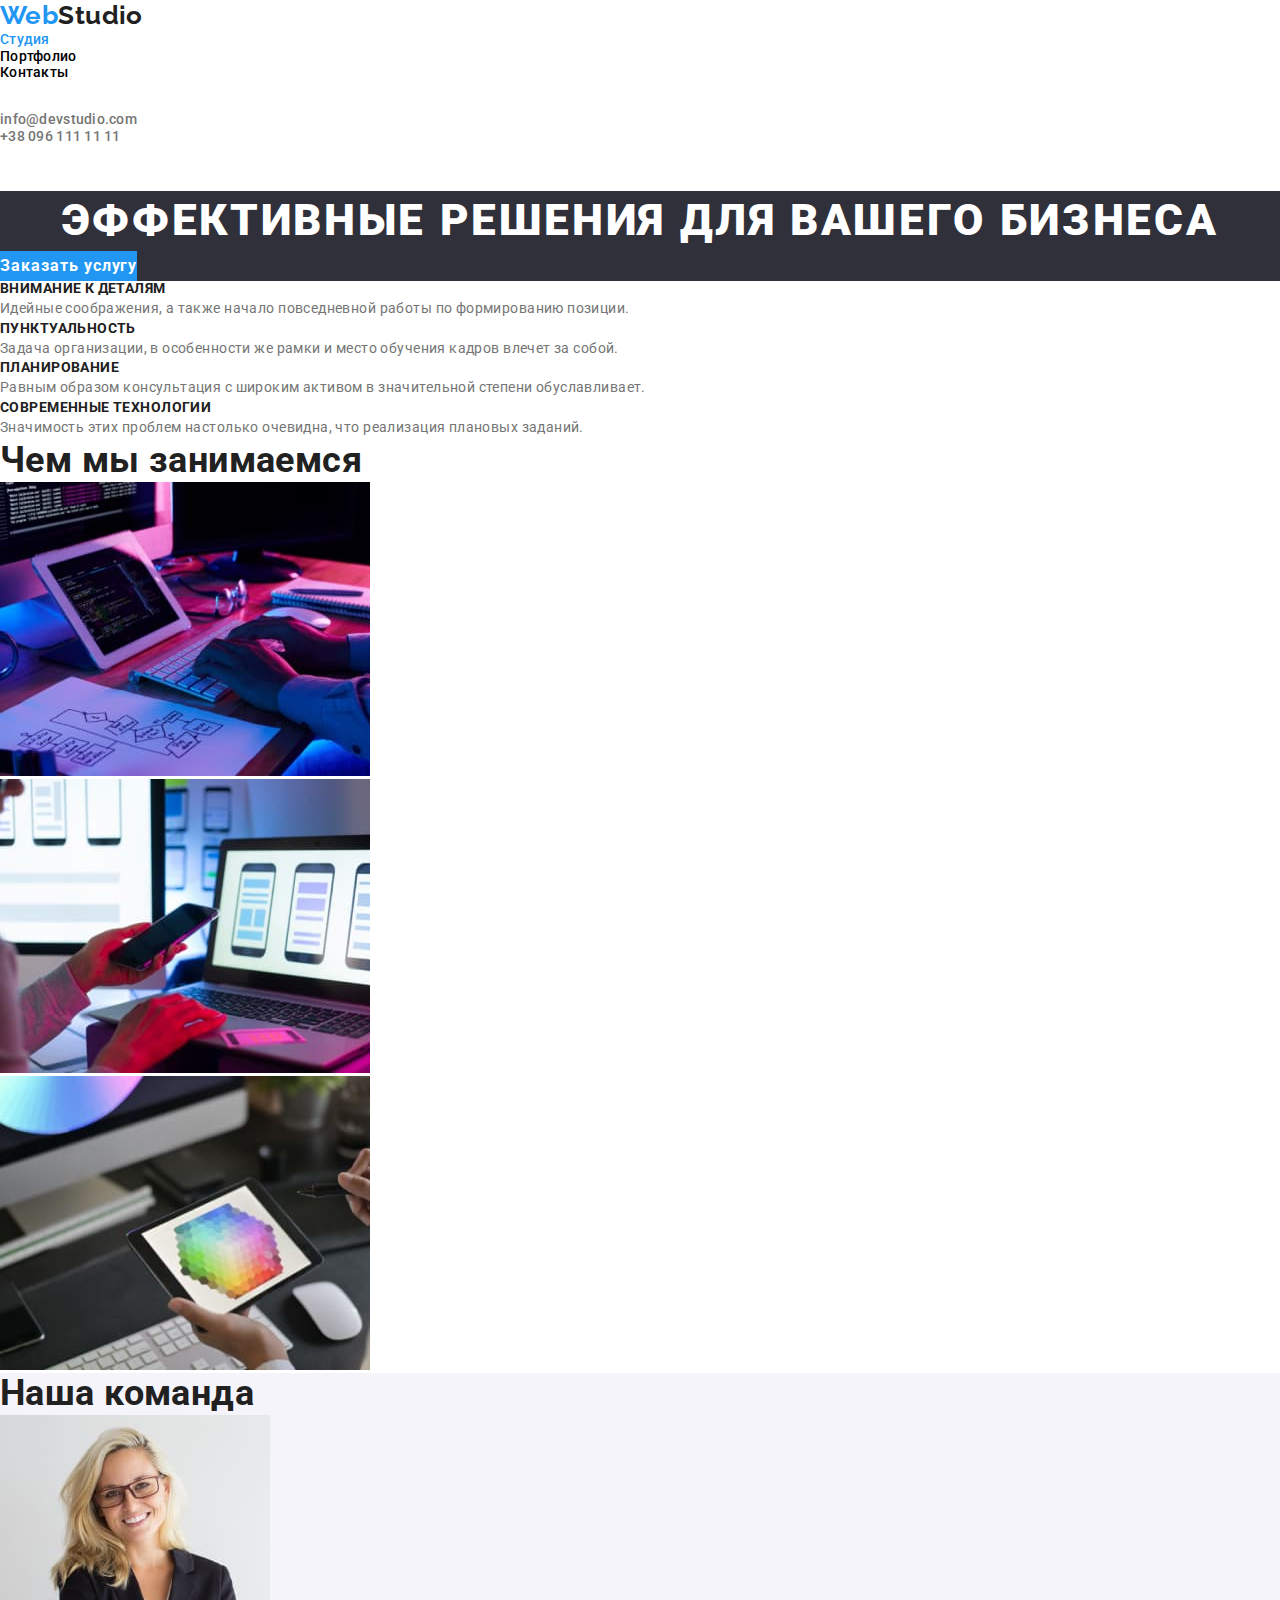
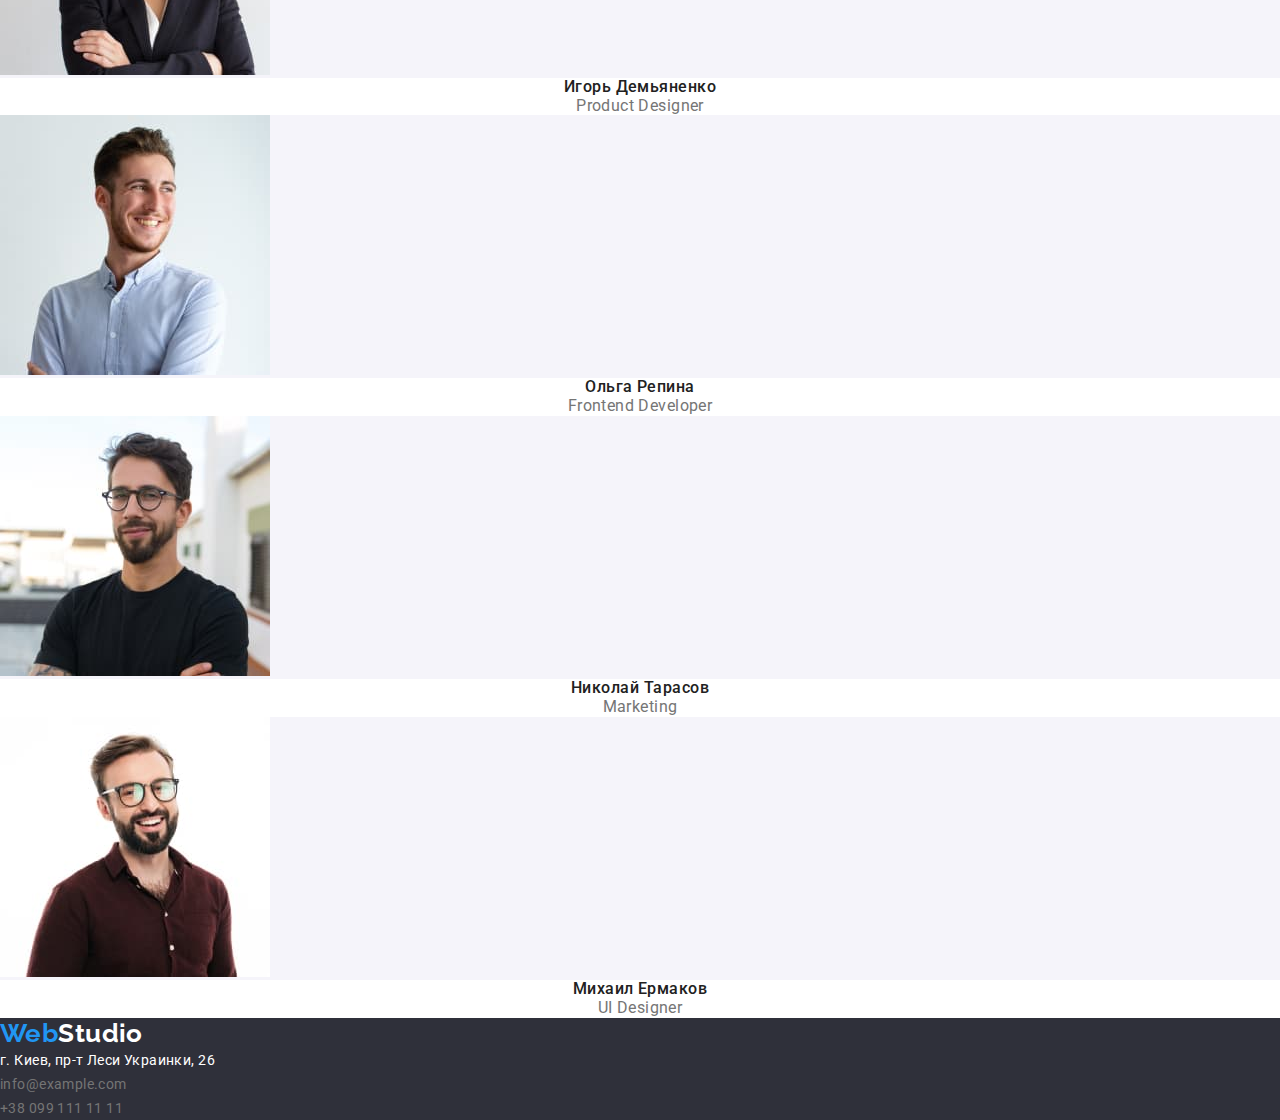
==== index.html @ c252e7d4 "Initial commit" ====
<!DOCTYPE html>
<html lang="ru">
<head>
    <meta charset="UTF-8">
    <meta http-equiv="X-UA-Compatible" content="IE=edge">
    <meta name="viewport" content="width=device-width, initial-scale=1.0">
   <link rel="preconnect" href="https://fonts.googleapis.com">
<link rel="preconnect" href="https://fonts.gstatic.com" crossorigin>
<link href="https://fonts.googleapis.com/css2?family=Raleway:wght@700&family=Roboto:wght@400;500;700;900&display=swap" rel="stylesheet">
    
     <title>Document</title>
     
     <link rel="stylesheet" href="https://cdnjs.cloudflare.com/ajax/libs/modern-normalize/1.1.0/modern-normalize.min.css" integrity="sha512-wpPYUAdjBVSE4KJnH1VR1HeZfpl1ub8YT/NKx4PuQ5NmX2tKuGu6U/JRp5y+Y8XG2tV+wKQpNHVUX03MfMFn9Q==" crossorigin="anonymous" referrerpolicy="no-referrer" />

    <link rel="stylesheet" href="./css/styles.css">
</head>
<body>
    <!--Header-->
    <header class="header">
                <a class="header-logo link" href="./index.html">Web<span class="logo-accent">Studio</span></a>

                <nav class="header-navigation">
                    <ul class="header-list">
                        <li class="header-item"><a class="header-link link current" href="./index.html">Студия</a></li>
                        <li class="header-item color"><a class="header-link link" href="./portfolio.html">Портфолио</a></li>
                        <li class="header-item"><a class="header-link link" href="#">Контакты</a></li>
                    </ul>
                </nav>

                <ul class="header-list">
                    <li class="header-item"><a class="header-link link contacts" href="mailto:info@devstudio.com">info@devstudio.com</a></li>
                    <li class="header-item"><a class="header-link link contacts" href="tel:+380961111111">+38 096 111 11 11</a></li>
                </ul>
    </header>

    <main>
        
        <!-- Section Hero -->
        <section class="hero">
            <h1 class="hero-title">Эффективные решения для вашего бизнеса</h1>
            <button class="hero-btn" type="button">Заказать услугу</button>
        </section>

        <!-- Section about -->
        <section class="about">
            <h2 class="visually-hidden">Преимущества</h2>
            <ul class="about-list">
                <li class="about-item">
                    <h3 class="about-title">Внимание к деталям</h3>
                    <p class="about-text">Идейные соображения, а также начало повседневной работы по формированию позиции.</p>
                </li>
                <li class="about-item">
                    <h3 class="about-title">Пунктуальность</h3>
                    <p class="about-text">Задача организации, в особенности же рамки и место обучения кадров влечет за собой.</p>
                </li>
                <li class="about-item">
                    <h3 class="about-title">Планирование</h3>
                    <p class="about-text">Равным образом консультация с широким активом в значительной степени обуславливает.</p>
                </li>
                <li class="about-item">
                    <h3 class="about-title">Современные технологии</h3>
                    <p class="about-text">Значимость этих проблем настолько очевидна, что реализация плановых заданий.</p>
                </li>
            </ul>
            </section>
      
            <section class="activity">
            <!-- About what we do -->
            <h2 class="activity-title">Чем мы занимаемся</h2>
            <ul class="activity-list">
                <li class="activity-item"><img src="./images/box_1.jpg" alt="cxema" width="370"></li>
                <li class="activity-item"><img src="./images/box_2.jpg" alt="phone" width="370"></li>
                <li class="activity-item"><img src="./images/box_3.jpg" alt="colors" width="370"></li>
            </ul>
        </section>

        <!-- Masters -->
        <section class="masters">
            <h2 class="masters-title">Наша команда</h2>
            <ul class="masters-list">
                <li class="masters-item">
                    <img src="./images/img_1.jpg" alt="Игорь Демьяненко" width="270">
                    <h3 class="masters-item-title">Игорь Демьяненко</h3>
                    <p class="masters-item-text" lang="en">Product Designer</p>
                </li>
                <li class="masters-item">
                    <img src="./images/img_2.jpg" alt="Ольга Репина" width="270">
                    <h3 class="masters-item-title">Ольга Репина</h3>
                    <p class="masters-item-text" lang="en">Frontend Developer</p>
                </li>
                <li class="masters-item">
                    <img src="./images/img_3.jpg" alt="Николай Тарасов" width="270">
                    <h3 class="masters-item-title">Николай Тарасов</h3>
                    <p class="masters-item-text" lang="en">Marketing</p>
                </li>
                <li class="masters-item">
                    <img src="./images/img_4.jpg" alt="Михаил Ермаков" width="270">
                    <h3 class="masters-item-title">Михаил Ермаков</h3>
                    <p class="masters-item-text">UI Designer</p>
                </li>
            </ul>
        </section>
    </main>

    <footer class="footer">
          <a class="header-logo" href="#">
               Web<span class="footer-logo">Studio</span></a>
                
               <address class="address">

                <ul class="address-list">
                    <li class="address-item">г. Киев, пр-т Леси Украинки, 26</li>
                    <li class="address-item"><a class="link-mail link-color" href="mailto:info@example.com">info@example.com</a></li>
                    <li class="address-item"><a class="link-tel link-color" href="tel:+380991111111">+38 099 111 11 11</a></li>
                </ul>
            </address>
    </footer>
 

    
</body>
</html>
---- css/styles.css ----
*,
*::after,
*::before{
    margin: 0;
    padding: 0;
    box-sizing: border-box;
}

a{
    text-decoration: none;
}

ul li {
    list-style: none;
}

button{
    border: none;
}

/* img{
display: block;
width: 100%;
height: auto; 
} */



/* // Спрятанные элементы */
.visually-hidden {
  position: absolute;
  width: 1px;
  height: 1px;
  margin: -1px;
  border: 0;
  padding: 0;

  white-space: nowrap;
  clip-path: inset(100%);
  clip: rect(0 0 0 0);
  overflow: hidden;
}

/* ----------RESET---Скидання стилів--------*/

p, h1, h2, h3, h4, h5, h6 {
    margin: 0;
    box-sizing: border-box;
}
ul, ol {
    margin: 0;
    padding-left: 0;
}
button {
    cursor: pointer;
    font-family: inherit;
}
/*--------------------------------------*/
:root {
    --main-color: #757575;
    --title-color: #212121;
    --accent-color: #2196F3;
    --focus-color: #FFFFFF;
}

body {
    font-family: "Roboto", sans-serif;
    letter-spacing: 0.03em;
    color: var(--main-color);
    font-size: 14px;
}

.list {
    list-style: none;
}





.header-list {
width: 1600px;
height: 80px;
left: 0px;
top: 0px;

}

.header-logo {
font-family: "Raleway", sans-serif;
font-weight: 700;
font-size: 26px;
line-height: 1.19;
color: #2196F3;
}

.logo-accent {color: var(--title-color);}

.header-item {
font-family: 'Roboto';
font-weight: 500;
font-size: 14px;
line-height: 1.19;
letter-spacing: 0.02em;
color: #2196F3;
}

.header-link{
    color: #000;
}

.header-link:hover,
 .header-link:focus {
    color: var(--accent-color);
}

.current {
    color: var(--accent-color);
}

.contacts {
    color: var(--main-color);
}


/*-----------MAIN-----Section Hero-----*/


.hero {
    background-color: #2F303A;
}

.hero-title {
font-weight: 900;
font-size: 44px;
line-height: 1.36;
text-align: center;
letter-spacing: 0.06em;
text-transform: uppercase;
color: var(--focus-color);
}

/*----BUTTON------*/
.hero-btn {
background: #2196F3;
font-weight: 700;
font-size: 16px;
line-height: 1.87;
text-align: center;
letter-spacing: 0.06em;
color: #FFFFFF;

}
        
.hero-btn:hover {
    background-color: #188CE8;
}
.hero-btn {
    cursor: pointer;
}
/*------Section about ----*/

.about-title {
font-weight: 700;
font-size: 14px;
line-height: 1.14;
text-transform: uppercase;
color: var(--title-color);
}

.about-text {
font-size: 14px;
line-height: 1.71;
color: var(--main-color)
}

/*-------Activity-------*/
.activity-title, .masters-title {
font-weight: 700;
font-size: 36px;
line-height: 1.16;
color: var(--title-color);
}

/*--------- Masters --*/
.masters {
    background-color: #F5F4FA;
}


.masters-item-title {
font-weight: 500;
font-size: 16px;
line-height: 1.18;
text-align: center;
letter-spacing: 0.03em;
color: var(--title-color);
background-color: var(--focus-color);


}
.masters-item-text {
    font-size: 16px;
    line-height: 1.18;
    text-align: center;
        color: var(--main-color);
        background-color: var(--focus-color);
}

/*------FOOTER------*/

.footer {
    background: #2F303A;
}

.footer-logo {
    color: var(--focus-color);
}

.address-item, .link-mail, .link-tel {
font-size: 14px;
line-height: 1.71;
color: #FFFFFF;
font-style: normal;
}
 
.link-color {
color: var(--main-color);
}

.address-item:hover, .address-item:focus,
.link-color:hover, .link-color:focus {
    color: var(--accent-color);
}


/*-------------PORTFOLIO--2------------*/

.roster {
    background-color: #F5F4FA;
}

.roster-btn {
font-family: "Roboto", sans-serif;
font-weight: 500;
font-size: 16px;
line-height: 1.6;
text-align: center;
color: var(--title-color);
}
.roster-btn:hover, .roster-btn:focus {
    background-color: var(--accent-color);
    color: var(--focus-color)
}

.roster-btn {
    cursor: pointer;
}
.current-btn {
    color: var(--focus-color);
    background-color: var(--accent-color);
}

.images-title {
font-weight: 700;
font-size: 18px;
line-height: 2;
letter-spacing: 0.06em;
color: var(--title-color);

}

.images-text {
font-size: 16px;
line-height: 1.87;
color: var(--main-color);
}
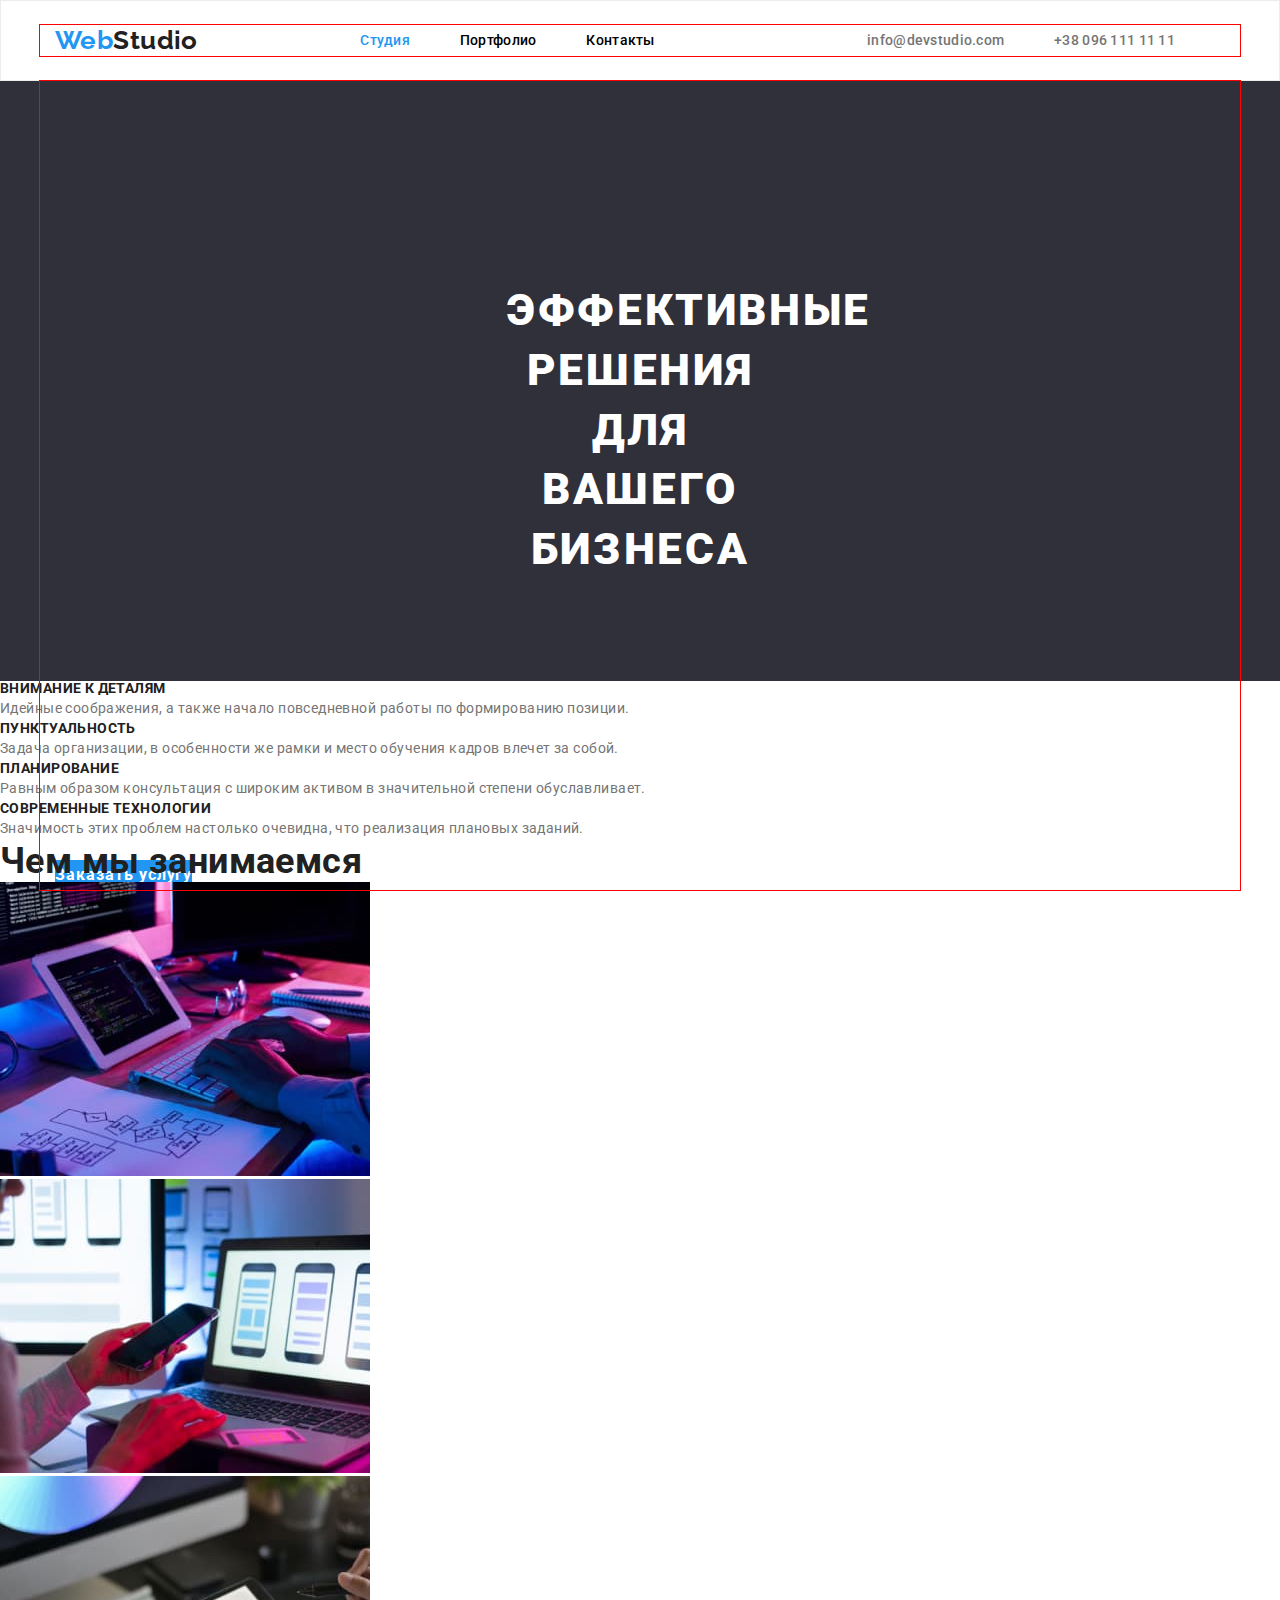
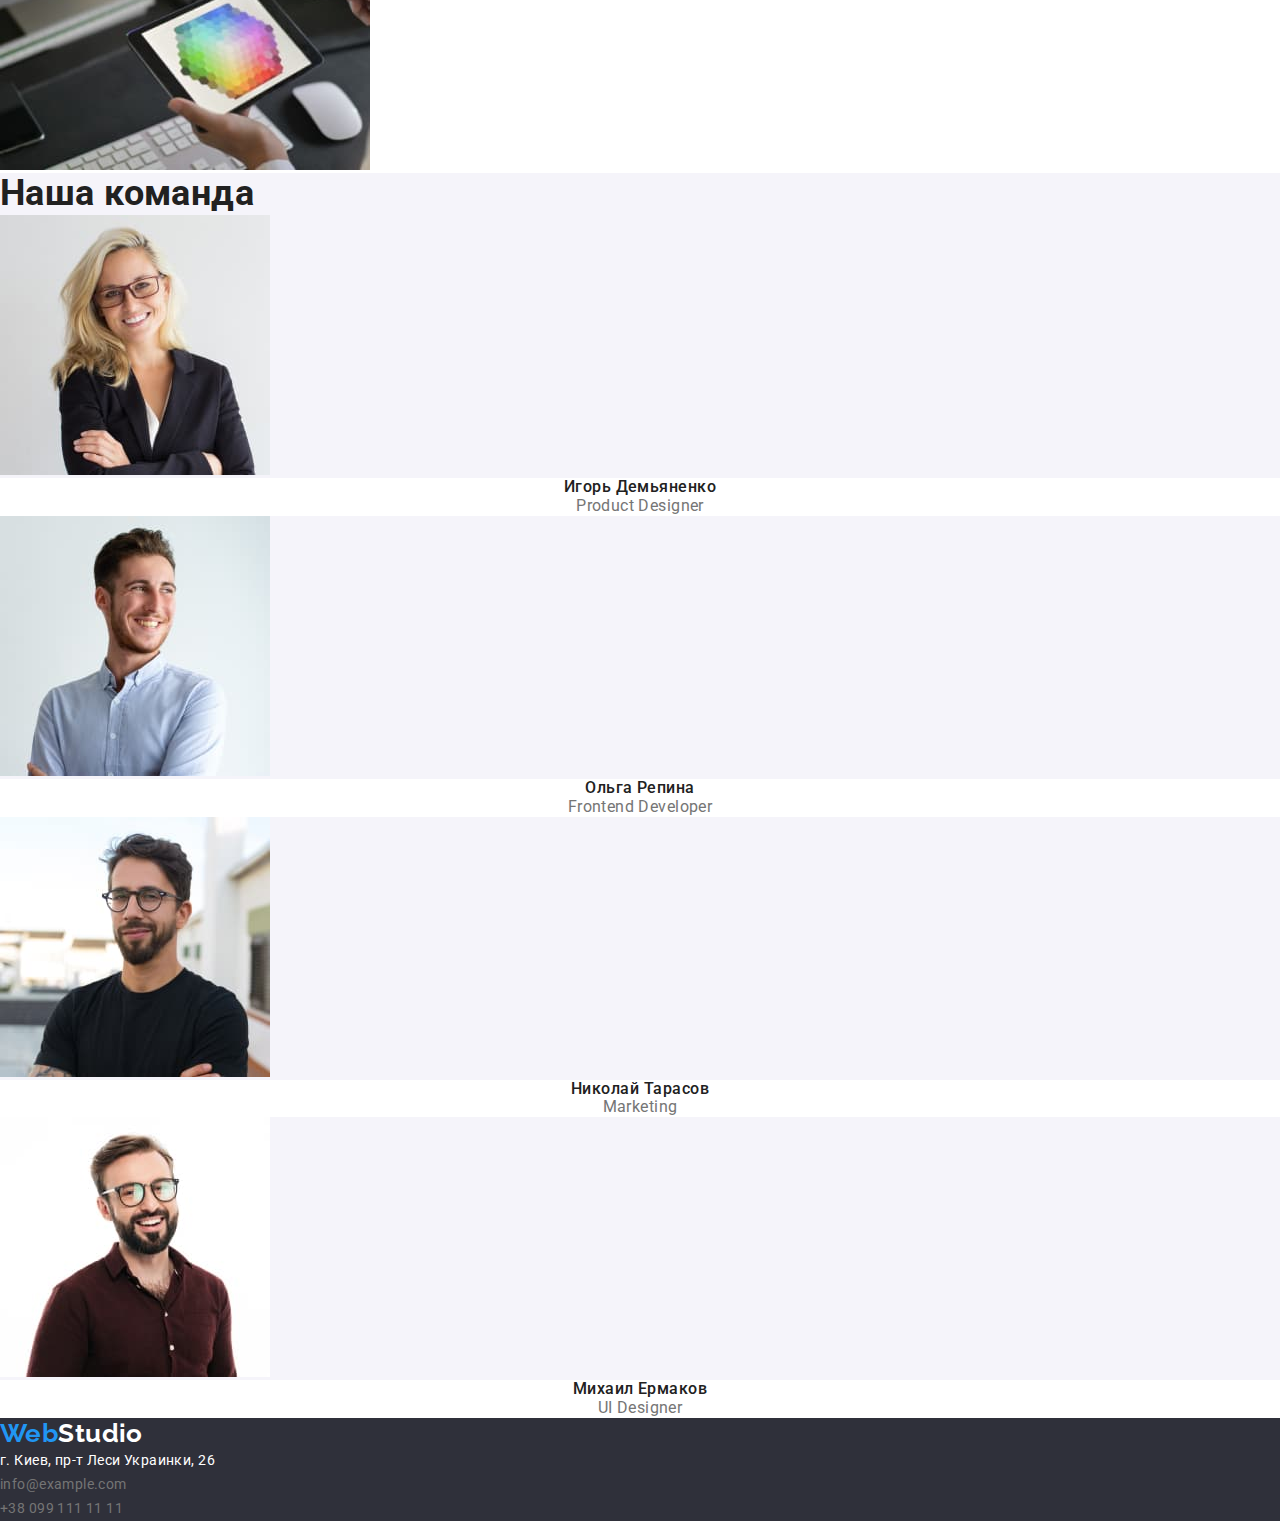
==== commit e26c4d5d: "Add css header" ====
--- a/index.html
+++ b/index.html
@@ -17,7 +17,8 @@
 <body>
     <!--Header-->
     <header class="header">
-                <a class="header-logo link" href="./index.html">Web<span class="logo-accent">Studio</span></a>
+        <div class="header-container container">     
+        <a class="header-logo link" href="./index.html">Web<span class="logo-accent">Studio</span></a>
 
                 <nav class="header-navigation">
                     <ul class="header-list">
@@ -31,14 +32,17 @@
                     <li class="header-item"><a class="header-link link contacts" href="mailto:info@devstudio.com">info@devstudio.com</a></li>
                     <li class="header-item"><a class="header-link link contacts" href="tel:+380961111111">+38 096 111 11 11</a></li>
                 </ul>
+            </div>  
     </header>
 
     <main>
         
         <!-- Section Hero -->
         <section class="hero">
+            <div class="container">
             <h1 class="hero-title">Эффективные решения для вашего бизнеса</h1>
             <button class="hero-btn" type="button">Заказать услугу</button>
+        </div>
         </section>
 
         <!-- Section about -->
--- a/css/styles.css
+++ b/css/styles.css
@@ -76,14 +76,35 @@
 }
 
 
-
+.header-container {
+    display: flex;
+    justify-content: space-between;
+    align-items: center;
+    padding-top: 32px;
+    padding-bottom: 32px;
+
+}
+.container {
+    max-width: 1200px;
+    padding: 0px 15px;
+    margin: 0 auto;
+    outline: 1px solid red;
+    }
+
+.header {
+    padding-top: 24px;
+    padding-bottom: 24px;
+    border: 1px solid #ECECEC;
+}
+
+.header-navigation {
+    display: flex;
+    
+}
 
 
 .header-list {
-width: 1600px;
-height: 80px;
-left: 0px;
-top: 0px;
+display: flex;
 
 }
 
@@ -93,6 +114,7 @@
 font-size: 26px;
 line-height: 1.19;
 color: #2196F3;
+
 }
 
 .logo-accent {color: var(--title-color);}
@@ -104,6 +126,8 @@
 line-height: 1.19;
 letter-spacing: 0.02em;
 color: #2196F3;
+padding-right: 50px;
+
 }
 
 .header-link{
@@ -129,6 +153,7 @@
 
 .hero {
     background-color: #2F303A;
+    height: 600px;
 }
 
 .hero-title {
@@ -139,6 +164,8 @@
 letter-spacing: 0.06em;
 text-transform: uppercase;
 color: var(--focus-color);
+padding: 200px 452px 280px 452px;
+width: auto;
 }
 
 /*----BUTTON------*/
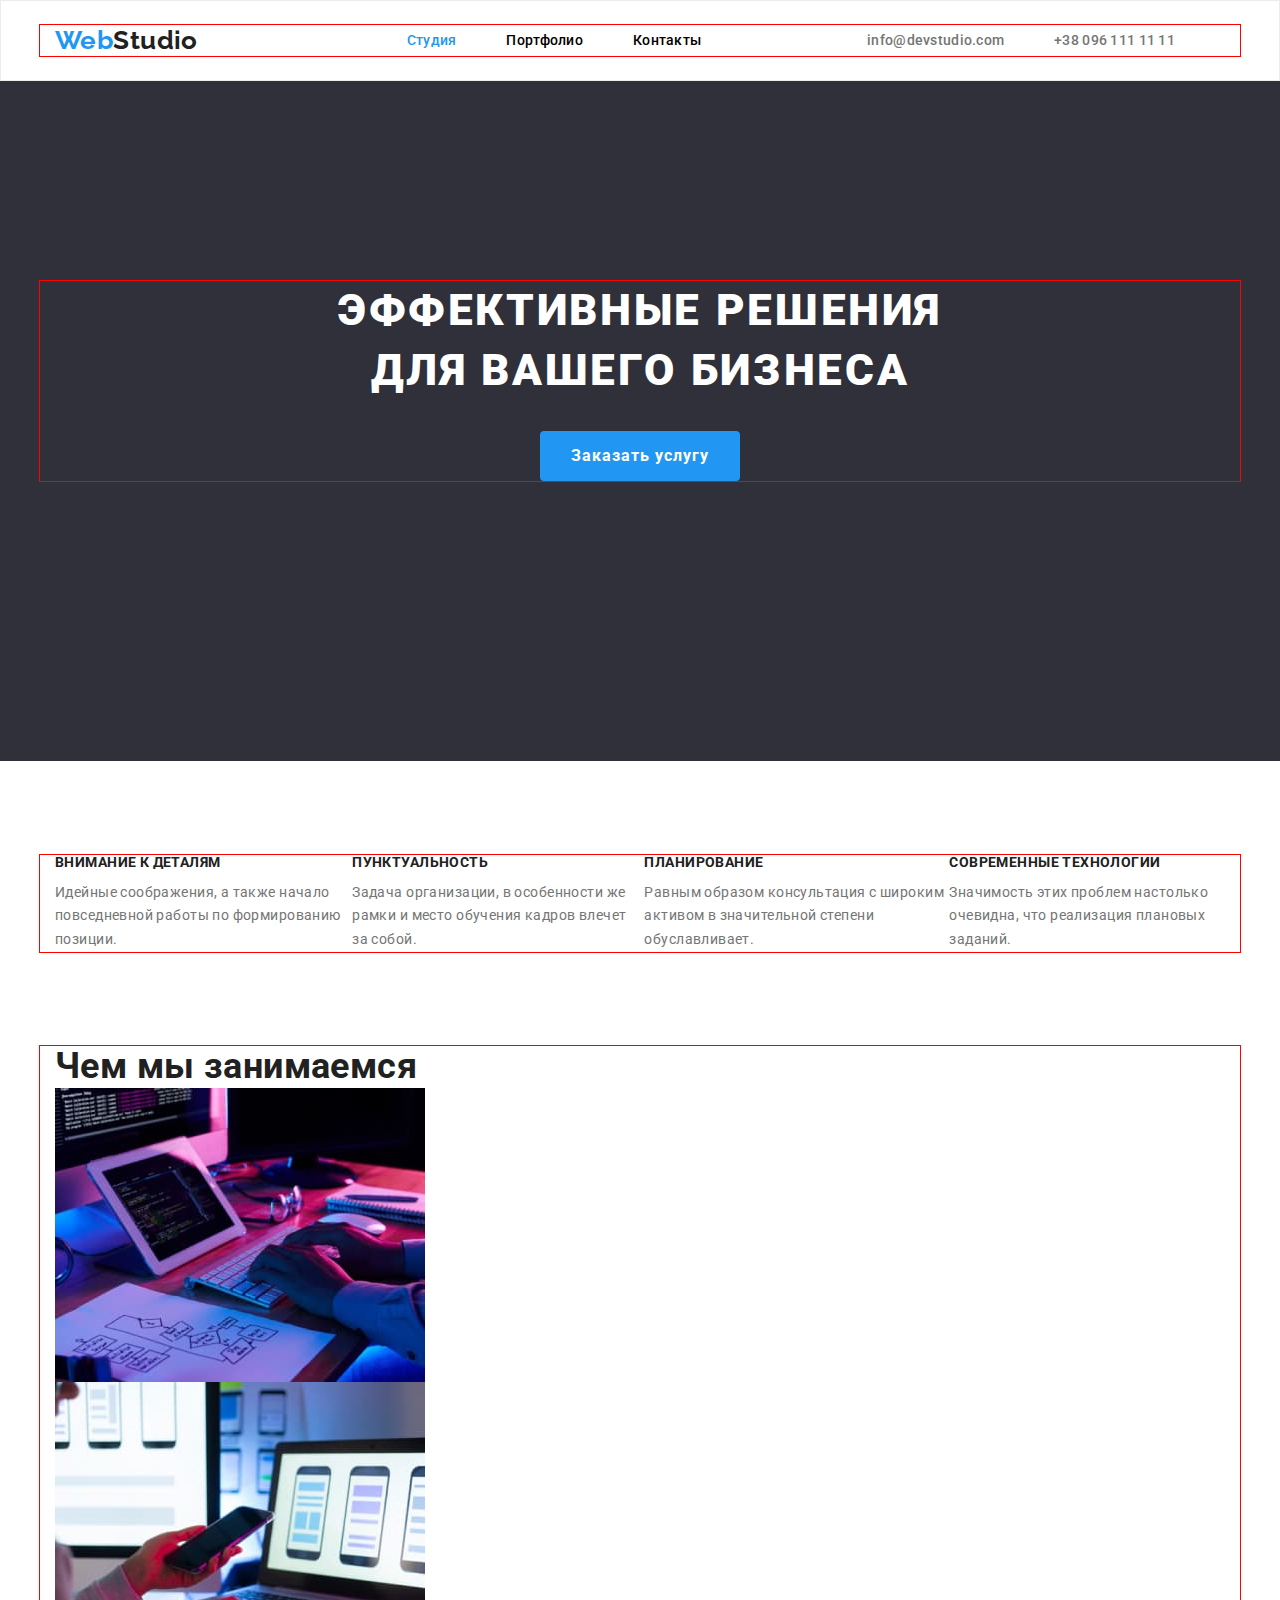
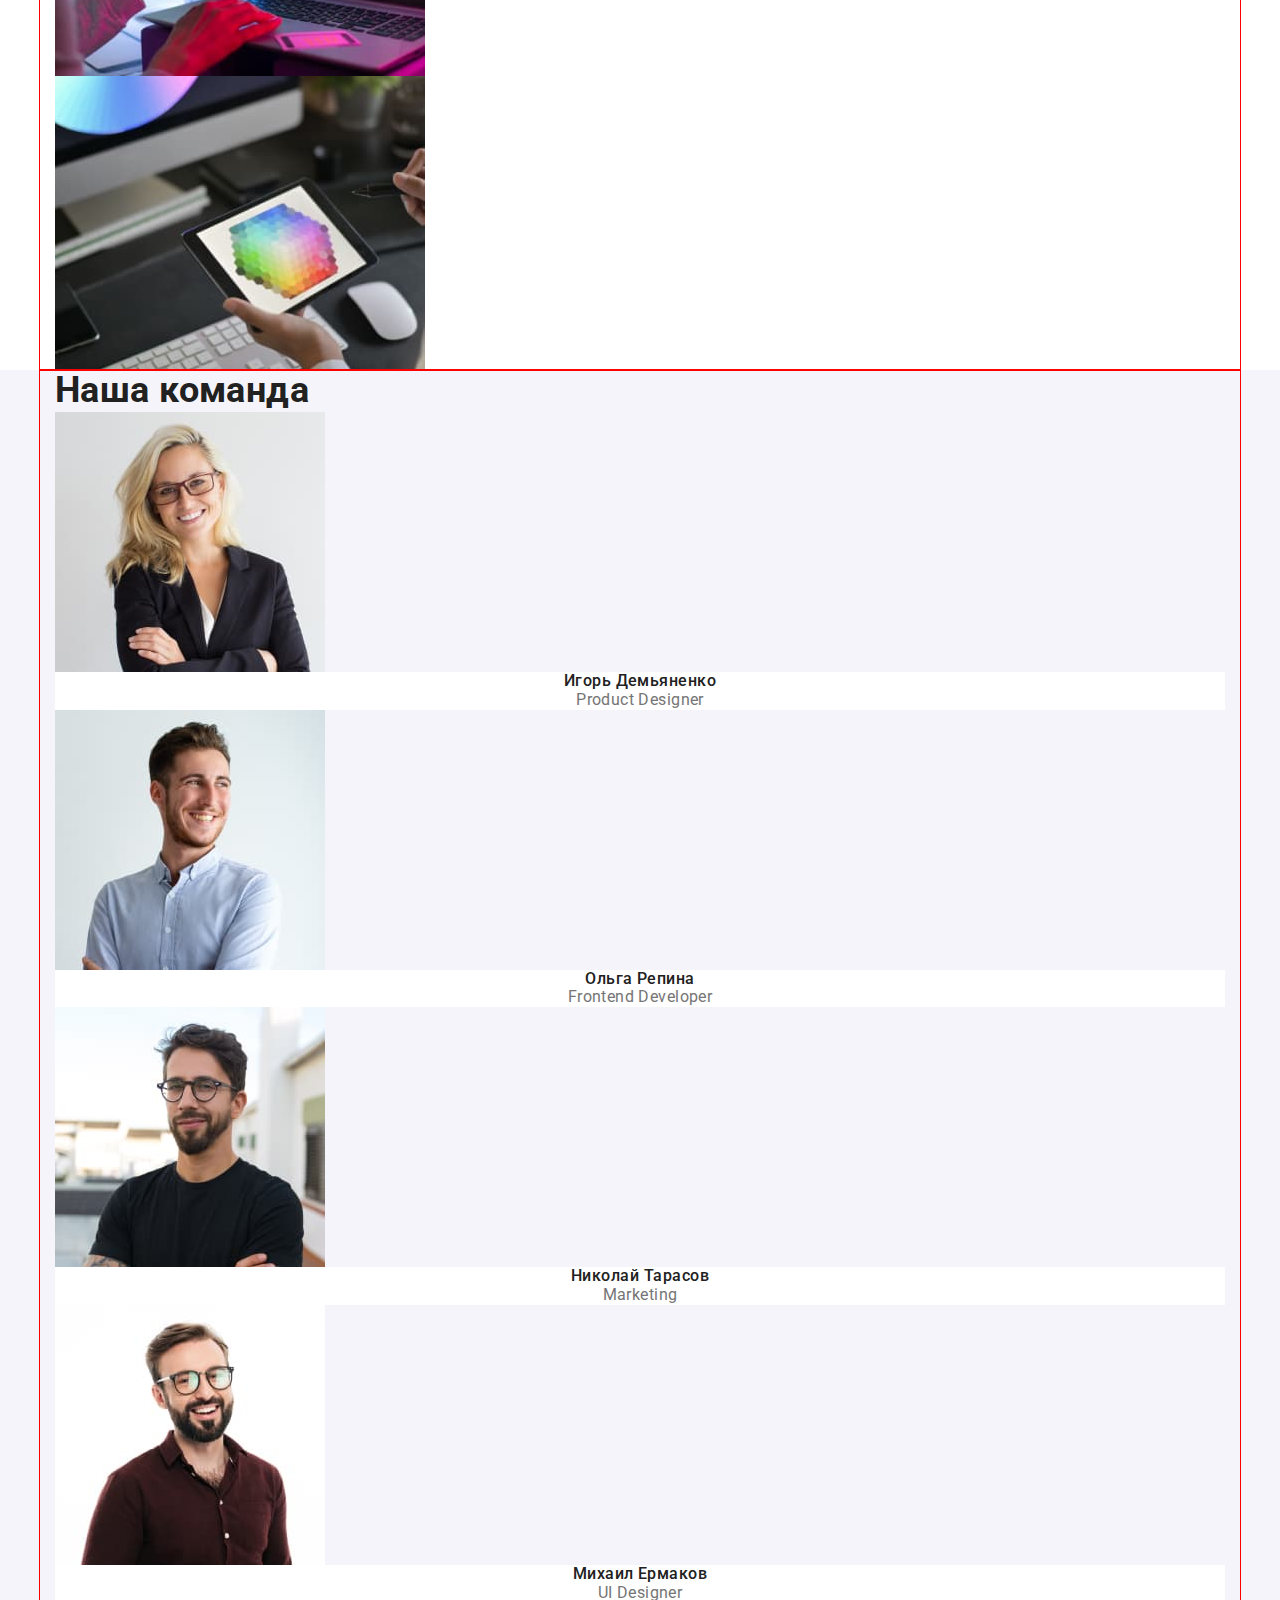
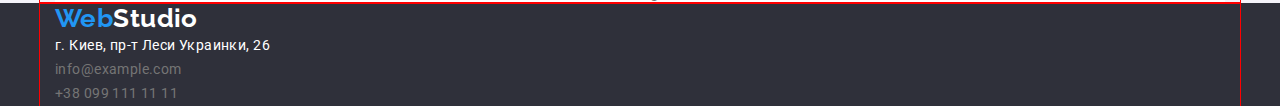
==== commit 9a9793b1: "Add div for all sections" ====
--- a/index.html
+++ b/index.html
@@ -40,13 +40,14 @@
         <!-- Section Hero -->
         <section class="hero">
             <div class="container">
-            <h1 class="hero-title">Эффективные решения для вашего бизнеса</h1>
+            <h1 class="hero-title">Эффективные решения <br>для вашего бизнеса</br></h1>
             <button class="hero-btn" type="button">Заказать услугу</button>
         </div>
         </section>
 
         <!-- Section about -->
         <section class="about">
+            <div class="container">
             <h2 class="visually-hidden">Преимущества</h2>
             <ul class="about-list">
                 <li class="about-item">
@@ -66,20 +67,24 @@
                     <p class="about-text">Значимость этих проблем настолько очевидна, что реализация плановых заданий.</p>
                 </li>
             </ul>
+        </div>
             </section>
       
             <section class="activity">
             <!-- About what we do -->
+            <div class="container">
             <h2 class="activity-title">Чем мы занимаемся</h2>
             <ul class="activity-list">
                 <li class="activity-item"><img src="./images/box_1.jpg" alt="cxema" width="370"></li>
                 <li class="activity-item"><img src="./images/box_2.jpg" alt="phone" width="370"></li>
                 <li class="activity-item"><img src="./images/box_3.jpg" alt="colors" width="370"></li>
             </ul>
+        </div>
         </section>
 
         <!-- Masters -->
         <section class="masters">
+            <div class="container">
             <h2 class="masters-title">Наша команда</h2>
             <ul class="masters-list">
                 <li class="masters-item">
@@ -103,10 +108,12 @@
                     <p class="masters-item-text">UI Designer</p>
                 </li>
             </ul>
+        </div>
         </section>
     </main>
 
     <footer class="footer">
+        <div class="container">
           <a class="header-logo" href="#">
                Web<span class="footer-logo">Studio</span></a>
                 
@@ -118,6 +125,7 @@
                     <li class="address-item"><a class="link-tel link-color" href="tel:+380991111111">+38 099 111 11 11</a></li>
                 </ul>
             </address>
+        </div>
     </footer>
  
 
--- a/css/styles.css
+++ b/css/styles.css
@@ -17,6 +17,10 @@
 
 button{
     border: none;
+}
+
+img {
+    display: block;
 }
 
 /* img{
@@ -62,6 +66,7 @@
     --title-color: #212121;
     --accent-color: #2196F3;
     --focus-color: #FFFFFF;
+    --typical-padding: 94px;
 }
 
 body {
@@ -114,6 +119,7 @@
 font-size: 26px;
 line-height: 1.19;
 color: #2196F3;
+margin-right: 93px;
 
 }
 
@@ -153,7 +159,9 @@
 
 .hero {
     background-color: #2F303A;
-    height: 600px;
+    padding-top: 200px;
+    padding-bottom: 280px;
+    text-align: center;
 }
 
 .hero-title {
@@ -164,8 +172,9 @@
 letter-spacing: 0.06em;
 text-transform: uppercase;
 color: var(--focus-color);
-padding: 200px 452px 280px 452px;
-width: auto;
+/* padding: 200px 452px 280px 452px; */
+margin-left: auto;
+margin-right: auto;
 }
 
 /*----BUTTON------*/
@@ -178,6 +187,8 @@
 letter-spacing: 0.06em;
 color: #FFFFFF;
 
+
+
 }
         
 .hero-btn:hover {
@@ -185,8 +196,28 @@
 }
 .hero-btn {
     cursor: pointer;
+    width: 200px;
+height: 50px;
+margin-top: 30px;
+border-radius: 4px;
 }
 /*------Section about ----*/
+.about {
+    padding-top: var(--typical-padding);
+    padding-bottom: var(--typical-padding);
+        
+}
+.about-list {
+    display: flex;
+    /* justify-content: space-between;
+    padding-left: 30px; */
+    }
+   
+}
+.about-item {
+    display: flex;
+  margin-right: 30px;
+   }
 
 .about-title {
 font-weight: 700;
@@ -194,6 +225,9 @@
 line-height: 1.14;
 text-transform: uppercase;
 color: var(--title-color);
+margin-bottom: 10px;
+
+
 }
 
 .about-text {
@@ -208,6 +242,12 @@
 font-size: 36px;
 line-height: 1.16;
 color: var(--title-color);
+}
+
+.activity-title {
+    margin-left: auto;
+margin-right: auto;
+justify-content: center;
 }
 
 /*--------- Masters --*/
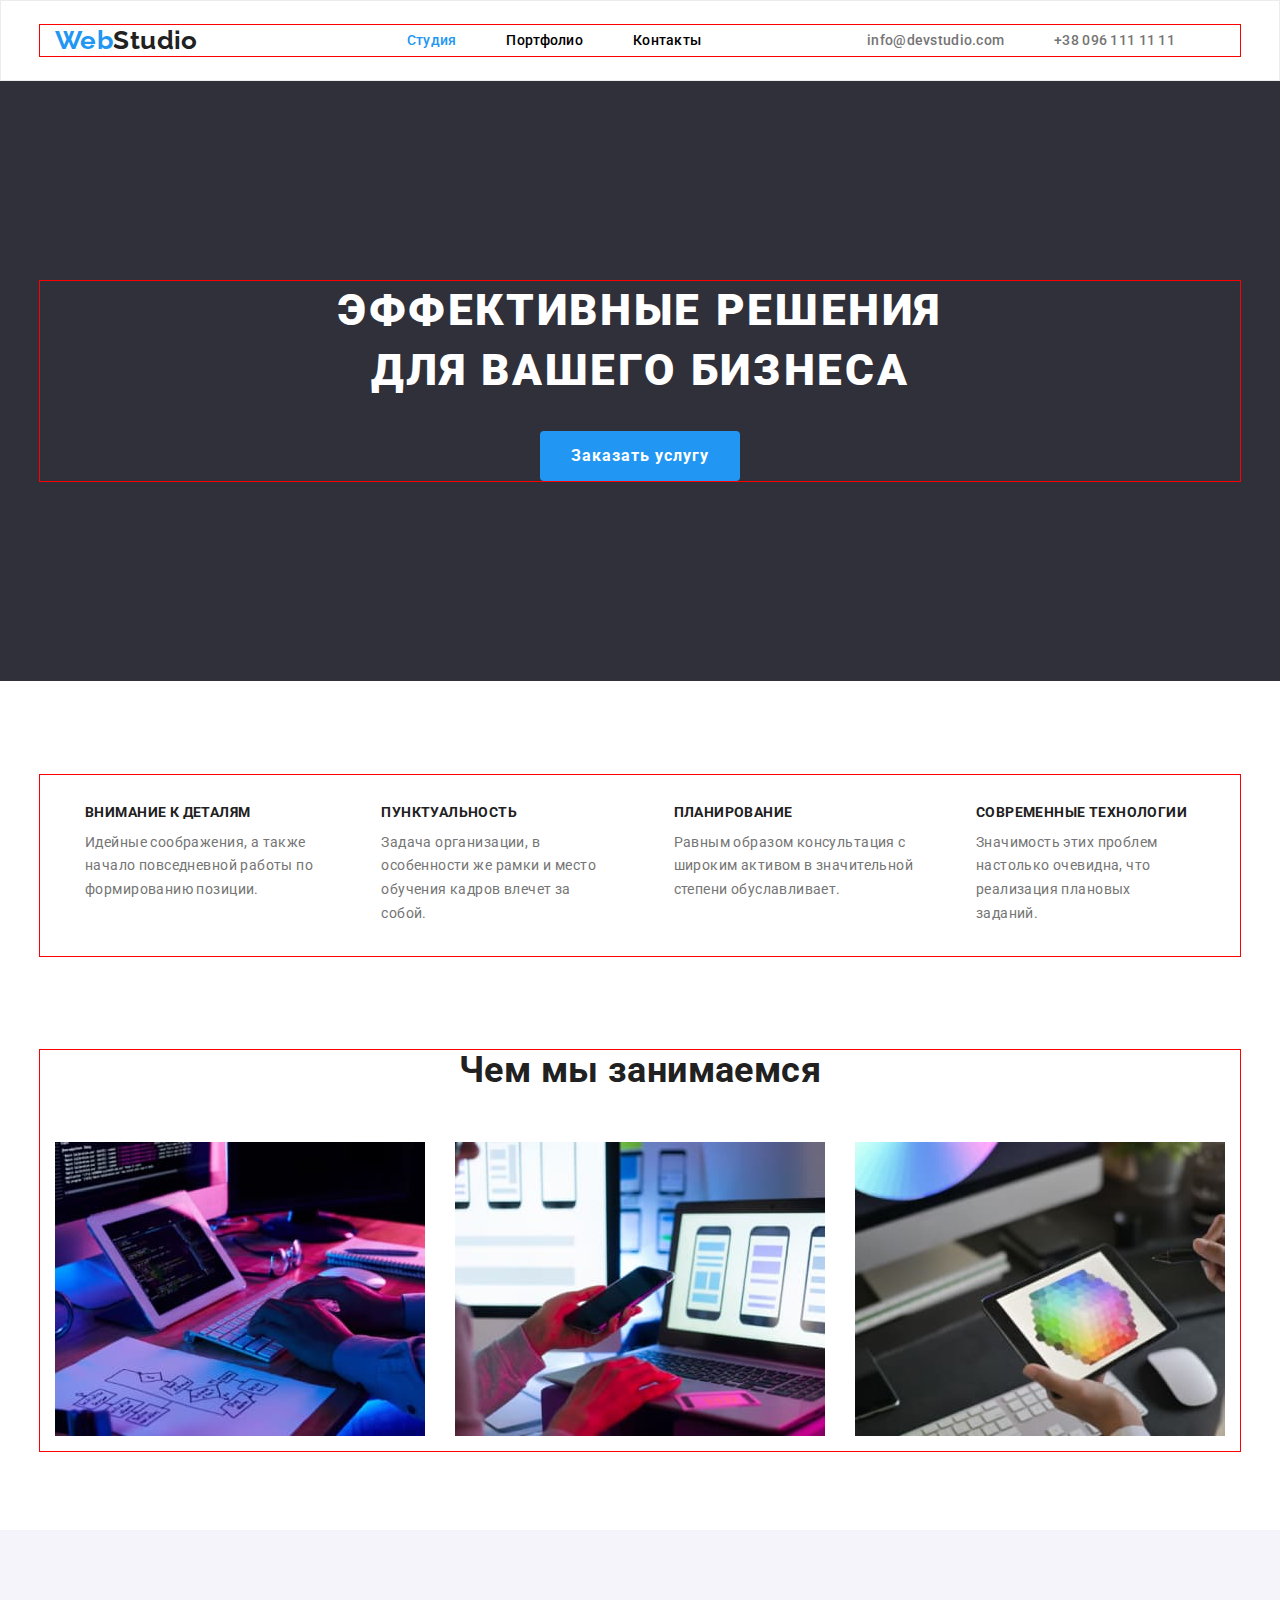
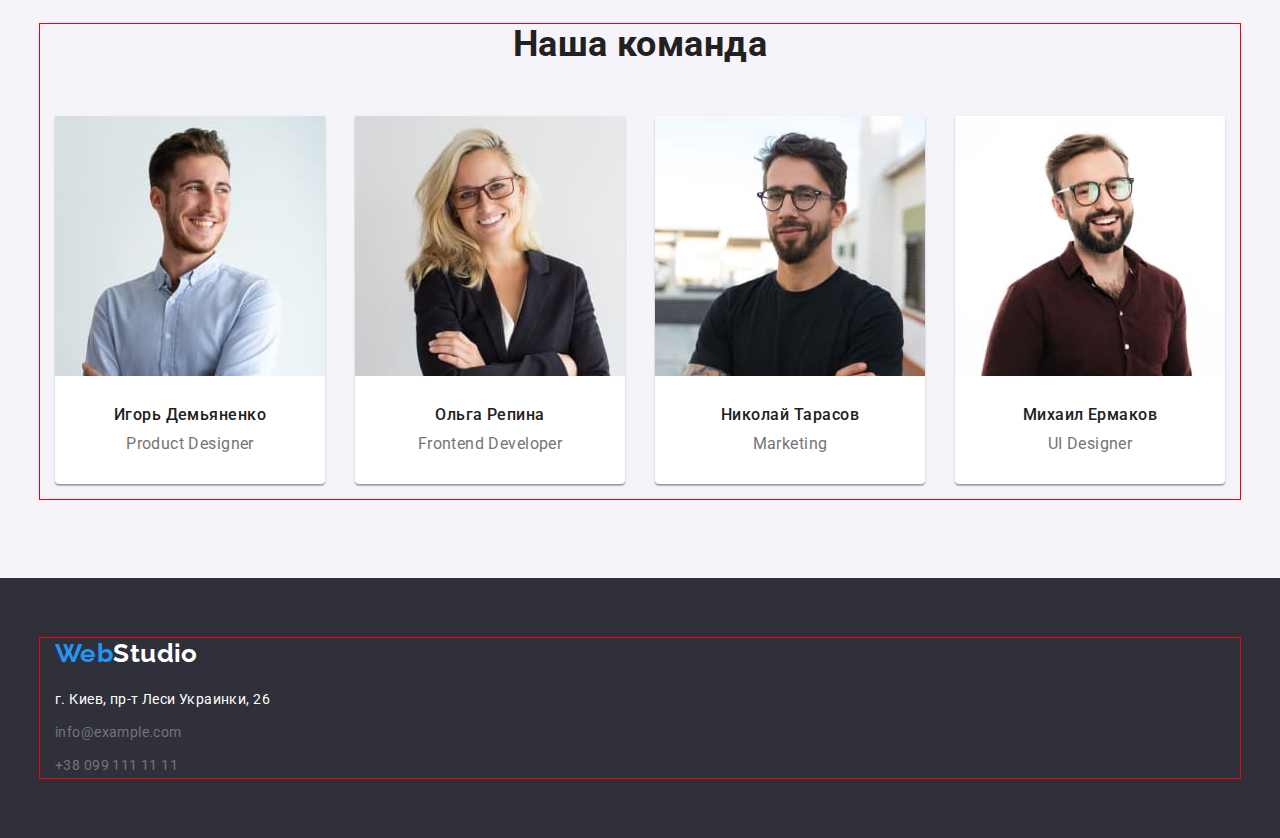
==== commit c476ec5a: "Finished 1st page" ====
--- a/index.html
+++ b/index.html
@@ -38,15 +38,15 @@
     <main>
         
         <!-- Section Hero -->
-        <section class="hero">
+        <section class="hero section">
             <div class="container">
-            <h1 class="hero-title">Эффективные решения <br>для вашего бизнеса</br></h1>
+            <h1 class="hero-title">Эффективные решения<br>для вашего бизнеса</h1>
             <button class="hero-btn" type="button">Заказать услугу</button>
         </div>
         </section>
 
         <!-- Section about -->
-        <section class="about">
+        <section class="about section">
             <div class="container">
             <h2 class="visually-hidden">Преимущества</h2>
             <ul class="about-list">
@@ -70,7 +70,7 @@
         </div>
             </section>
       
-            <section class="activity">
+            <section class="activity section">
             <!-- About what we do -->
             <div class="container">
             <h2 class="activity-title">Чем мы занимаемся</h2>
@@ -83,30 +83,38 @@
         </section>
 
         <!-- Masters -->
-        <section class="masters">
+        <section class="masters section">
             <div class="container">
             <h2 class="masters-title">Наша команда</h2>
             <ul class="masters-list">
                 <li class="masters-item">
-                    <img src="./images/img_1.jpg" alt="Игорь Демьяненко" width="270">
+                    <img src="./images/img_2.jpg" alt="Игорь Демьяненко" width="270">
+                    <div class="team-item-wrapper">
                     <h3 class="masters-item-title">Игорь Демьяненко</h3>
                     <p class="masters-item-text" lang="en">Product Designer</p>
+                    </div>
                 </li>
                 <li class="masters-item">
-                    <img src="./images/img_2.jpg" alt="Ольга Репина" width="270">
+                    <img src="./images/img_1.jpg" alt="Ольга Репина" width="270">
+                    <div class="team-item-wrapper">
                     <h3 class="masters-item-title">Ольга Репина</h3>
                     <p class="masters-item-text" lang="en">Frontend Developer</p>
+                    </div>
                 </li>
                 <li class="masters-item">
                     <img src="./images/img_3.jpg" alt="Николай Тарасов" width="270">
+                    <div class="team-item-wrapper">
                     <h3 class="masters-item-title">Николай Тарасов</h3>
                     <p class="masters-item-text" lang="en">Marketing</p>
+                    </div>
                 </li>
                 <li class="masters-item">
                     <img src="./images/img_4.jpg" alt="Михаил Ермаков" width="270">
+                <div class="team-item-wrapper">
                     <h3 class="masters-item-title">Михаил Ермаков</h3>
                     <p class="masters-item-text">UI Designer</p>
                 </li>
+                </div>
             </ul>
         </div>
         </section>
@@ -114,7 +122,7 @@
 
     <footer class="footer">
         <div class="container">
-          <a class="header-logo" href="#">
+          <a class="footer-img" href="./index.html">
                Web<span class="footer-logo">Studio</span></a>
                 
                <address class="address">
--- a/css/styles.css
+++ b/css/styles.css
@@ -95,6 +95,10 @@
     margin: 0 auto;
     outline: 1px solid red;
     }
+.section {
+    padding-top: var(--typical-padding);
+    padding-bottom: var(--typical-padding);
+}
 
 .header {
     padding-top: 24px;
@@ -120,6 +124,7 @@
 line-height: 1.19;
 color: #2196F3;
 margin-right: 93px;
+display: block;
 
 }
 
@@ -160,7 +165,7 @@
 .hero {
     background-color: #2F303A;
     padding-top: 200px;
-    padding-bottom: 280px;
+    padding-bottom: 200px;
     text-align: center;
 }
 
@@ -186,9 +191,6 @@
 text-align: center;
 letter-spacing: 0.06em;
 color: #FFFFFF;
-
-
-
 }
         
 .hero-btn:hover {
@@ -201,25 +203,23 @@
 margin-top: 30px;
 border-radius: 4px;
 }
+
+
+
 /*------Section about ----*/
-.about {
-    padding-top: var(--typical-padding);
-    padding-bottom: var(--typical-padding);
-        
-}
 .about-list {
     display: flex;
-    /* justify-content: space-between;
-    padding-left: 30px; */
+    justify-content: space-between;
     }
    
-}
+
 .about-item {
-    display: flex;
-  margin-right: 30px;
-   }
-
-.about-title {
+       margin: 30px;
+    
+}
+
+ 
+ .about-title {
 font-weight: 700;
 font-size: 14px;
 line-height: 1.14;
@@ -227,13 +227,14 @@
 color: var(--title-color);
 margin-bottom: 10px;
 
-
 }
 
 .about-text {
 font-size: 14px;
 line-height: 1.71;
-color: var(--main-color)
+color: var(--main-color);
+/* width: 270px; */
+min-height: 75px;
 }
 
 /*-------Activity-------*/
@@ -243,18 +244,55 @@
 line-height: 1.16;
 color: var(--title-color);
 }
+.activity {
+    padding-top: 0;
+}
 
 .activity-title {
     margin-left: auto;
 margin-right: auto;
-justify-content: center;
+text-align: center;
+margin-bottom: 50px;
+}
+
+.activity-list {
+    display: flex;
+    margin-top: 50px;
+    margin: -15px;
+}
+
+.activity-item {
+    margin: 15px;
+    flex-basis: calc(100% / 3 - 30px);
+
 }
 
 /*--------- Masters --*/
 .masters {
     background-color: #F5F4FA;
 }
-
+.masters-title {
+    text-align: center;
+    margin-bottom: 50px;
+}
+.masters-list {
+    display: flex;
+    margin: -15px;
+}
+
+.team-item-wrapper {
+    padding-top: 30px;
+    padding-bottom: 30px;
+    /* margin-top: 30px;
+    margin-bottom: 10px; */
+}
+.masters-item {
+    background-color: var(--focus-color);
+    margin: 15px;
+    flex-basis: calc(100% / 4 - 30px);
+    box-shadow: 0px 1px 3px rgba(0, 0, 0, 0.12), 0px 1px 1px rgba(0, 0, 0, 0.14), 0px 2px 1px rgba(0, 0, 0, 0.2);
+border-radius: 0px 0px 4px 4px;
+}
 
 .masters-item-title {
 font-weight: 500;
@@ -263,8 +301,8 @@
 text-align: center;
 letter-spacing: 0.03em;
 color: var(--title-color);
-background-color: var(--focus-color);
-
+margin-bottom: 10px;
+/* background-color: var(--focus-color); */
 
 }
 .masters-item-text {
@@ -272,24 +310,41 @@
     line-height: 1.18;
     text-align: center;
         color: var(--main-color);
-        background-color: var(--focus-color);
-}
+        /* background-color: var(--focus-color); */
+/* margin-bottom: 10px; */
+    }
 
 /*------FOOTER------*/
 
 .footer {
     background: #2F303A;
+    padding-top: 60px;
+    padding-bottom: 60px;
 }
 
 .footer-logo {
     color: var(--focus-color);
-}
-
+    margin-bottom: 20px;
+   }
+.footer-img {font-family: "Raleway", sans-serif;
+    font-weight: 700;
+    font-size: 26px;
+    line-height: 1.19;
+    color: #2196F3;
+    margin-right: 93px;
+    display: block;
+    margin-bottom: 20px;
+
+}
 .address-item, .link-mail, .link-tel {
 font-size: 14px;
 line-height: 1.71;
 color: #FFFFFF;
 font-style: normal;
+}
+
+.address-item:not(:last-child){
+    margin-bottom: 9px;
 }
  
 .link-color {
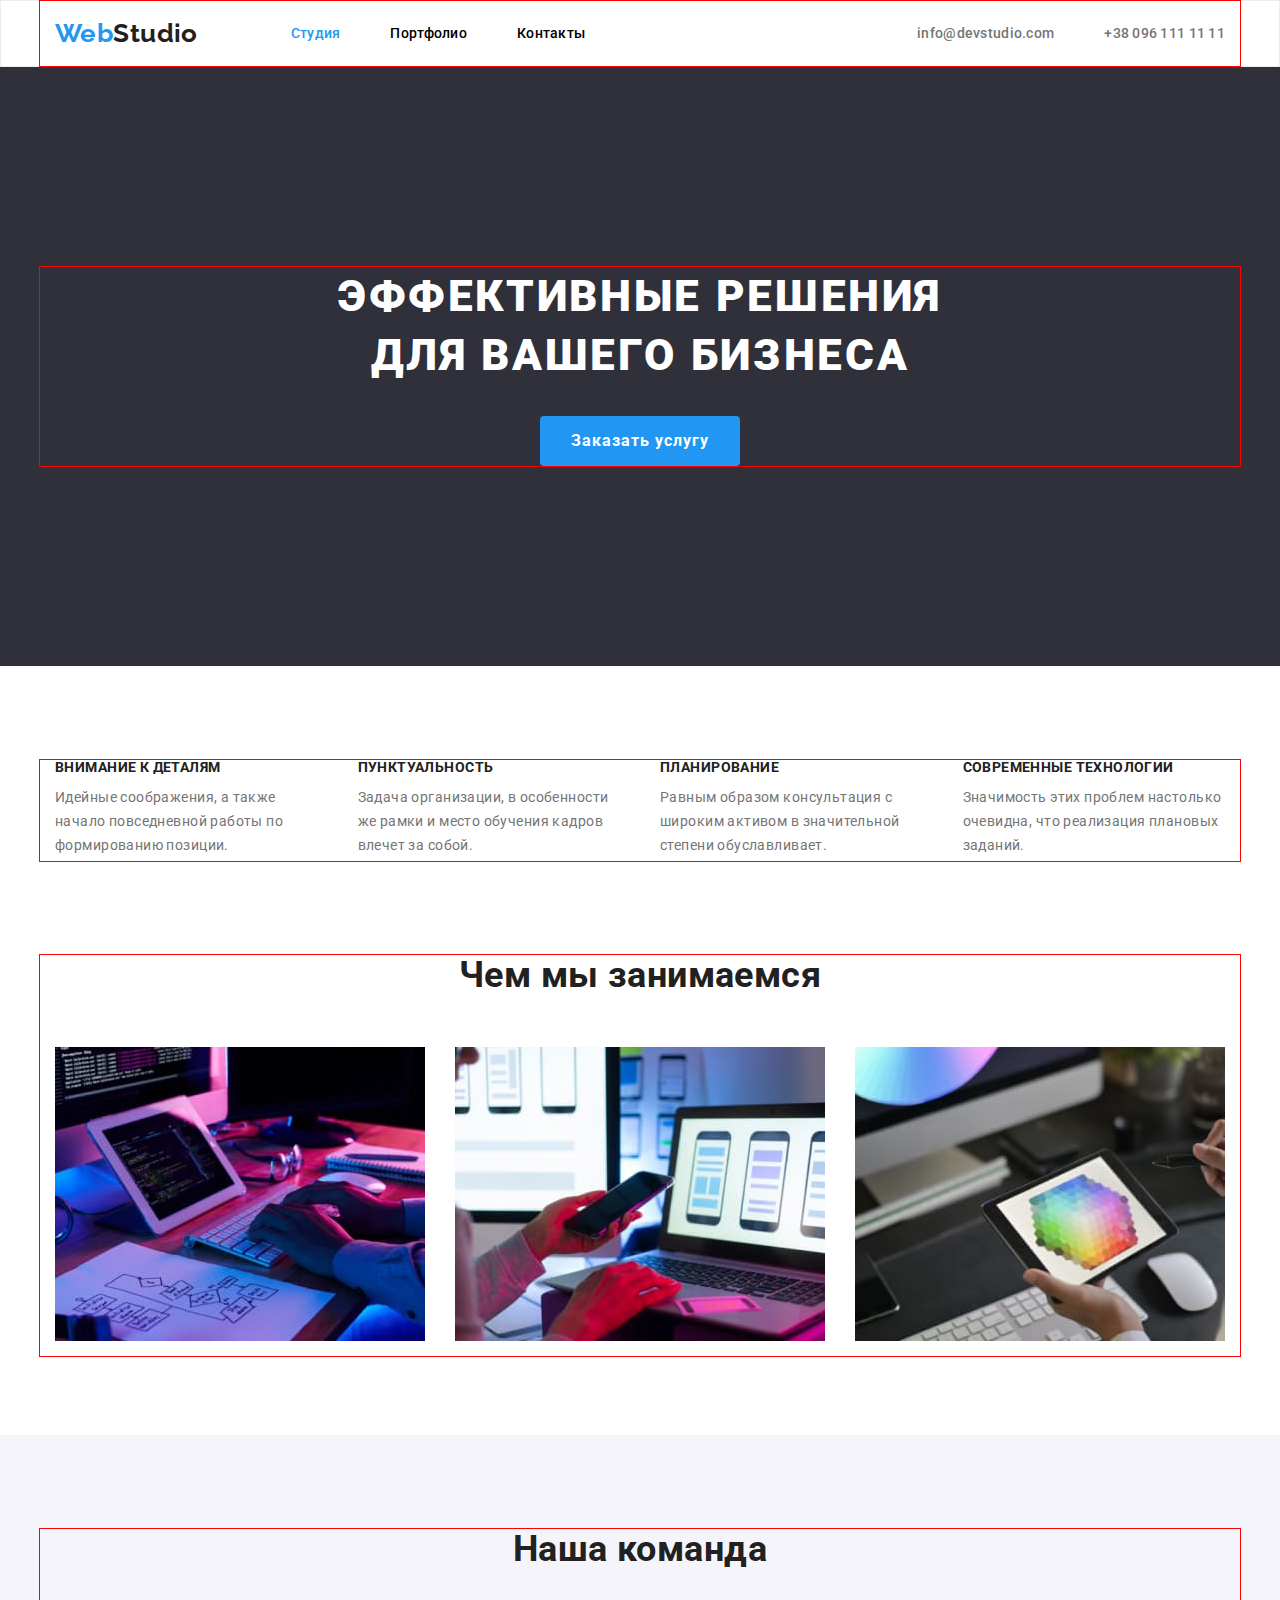
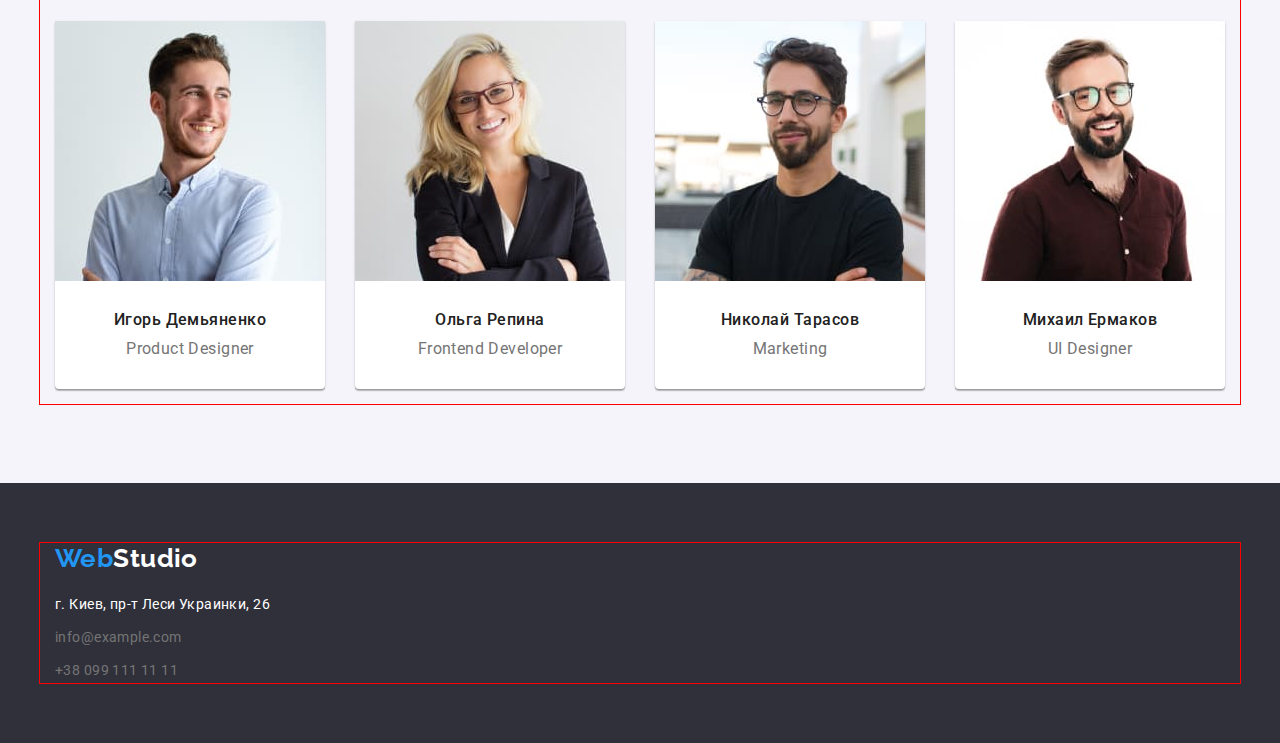
==== commit c594c722: "Fiwed header" ====
--- a/index.html
+++ b/index.html
@@ -27,7 +27,7 @@
                         <li class="header-item"><a class="header-link link" href="#">Контакты</a></li>
                     </ul>
                 </nav>
-
+                
                 <ul class="header-list">
                     <li class="header-item"><a class="header-link link contacts" href="mailto:info@devstudio.com">info@devstudio.com</a></li>
                     <li class="header-item"><a class="header-link link contacts" href="tel:+380961111111">+38 096 111 11 11</a></li>
@@ -110,12 +110,12 @@
                 </li>
                 <li class="masters-item">
                     <img src="./images/img_4.jpg" alt="Михаил Ермаков" width="270">
-                <div class="team-item-wrapper">
+                    <div class="team-item-wrapper">
                     <h3 class="masters-item-title">Михаил Ермаков</h3>
                     <p class="masters-item-text">UI Designer</p>
+                </div>
                 </li>
-                </div>
-            </ul>
+         </ul>
         </div>
         </section>
     </main>
--- a/css/styles.css
+++ b/css/styles.css
@@ -83,7 +83,6 @@
 
 .header-container {
     display: flex;
-    justify-content: space-between;
     align-items: center;
     padding-top: 32px;
     padding-bottom: 32px;
@@ -94,26 +93,28 @@
     padding: 0px 15px;
     margin: 0 auto;
     outline: 1px solid red;
-    }
+}
+
 .section {
     padding-top: var(--typical-padding);
     padding-bottom: var(--typical-padding);
 }
 
 .header {
-    padding-top: 24px;
-    padding-bottom: 24px;
-    border: 1px solid #ECECEC;
+        border: 1px solid #ECECEC;
+        
 }
 
 .header-navigation {
     display: flex;
+    margin-right: auto;
     
 }
 
 
 .header-list {
 display: flex;
+justify-content: right;
 
 }
 
@@ -123,11 +124,11 @@
 font-size: 26px;
 line-height: 1.19;
 color: #2196F3;
+display: block;
 margin-right: 93px;
-display: block;
-
-}
-
+}
+
+   
 .logo-accent {color: var(--title-color);}
 
 .header-item {
@@ -137,12 +138,16 @@
 line-height: 1.19;
 letter-spacing: 0.02em;
 color: #2196F3;
-padding-right: 50px;
-
-}
-
+padding-top: 24px;
+padding-bottom: 24px;
+}
+
+.header-item:not(:last-child) {
+    margin-right: 50px;
+}
 .header-link{
     color: #000;
+    
 }
 
 .header-link:hover,
@@ -214,10 +219,12 @@
    
 
 .about-item {
-       margin: 30px;
-    
-}
-
+    flex-basis: calc(100% / 4 - 30px);
+        
+}
+.about-item:not(:last-child) {
+    margin-right: 15px;
+}
  
  .about-title {
 font-weight: 700;
@@ -360,7 +367,14 @@
 /*-------------PORTFOLIO--2------------*/
 
 .roster {
-    background-color: #F5F4FA;
+    /* background-color: #F5F4FA; */
+    display: flex;
+    justify-content: center;
+    margin-bottom: 50px;
+    padding-bottom: -94px;
+}
+.roster-item:not(:last-child){
+    margin-right: 8px;
 }
 
 .roster-btn {
@@ -370,6 +384,9 @@
 line-height: 1.6;
 text-align: center;
 color: var(--title-color);
+padding: 6px 22px;
+box-shadow: 0px 3px 1px rgba(0, 0, 0, 0.1), 0px 1px 2px rgba(0, 0, 0, 0.08), 0px 2px 2px rgba(0, 0, 0, 0.12);
+border-radius: 4px;
 }
 .roster-btn:hover, .roster-btn:focus {
     background-color: var(--accent-color);
@@ -382,6 +399,20 @@
 .current-btn {
     color: var(--focus-color);
     background-color: var(--accent-color);
+}
+.images {
+    display: flex;
+    margin: -15px;
+    flex-wrap: wrap;
+}
+.images-item {
+    margin: 15px;
+    flex-basis: calc(100% / 3 - 30px);
+}
+.portfolio-text-wrapper {
+    border: 1px solid #eeeeee;
+    border-top: none;
+    padding: 20px 24px;
 }
 
 .images-title {
